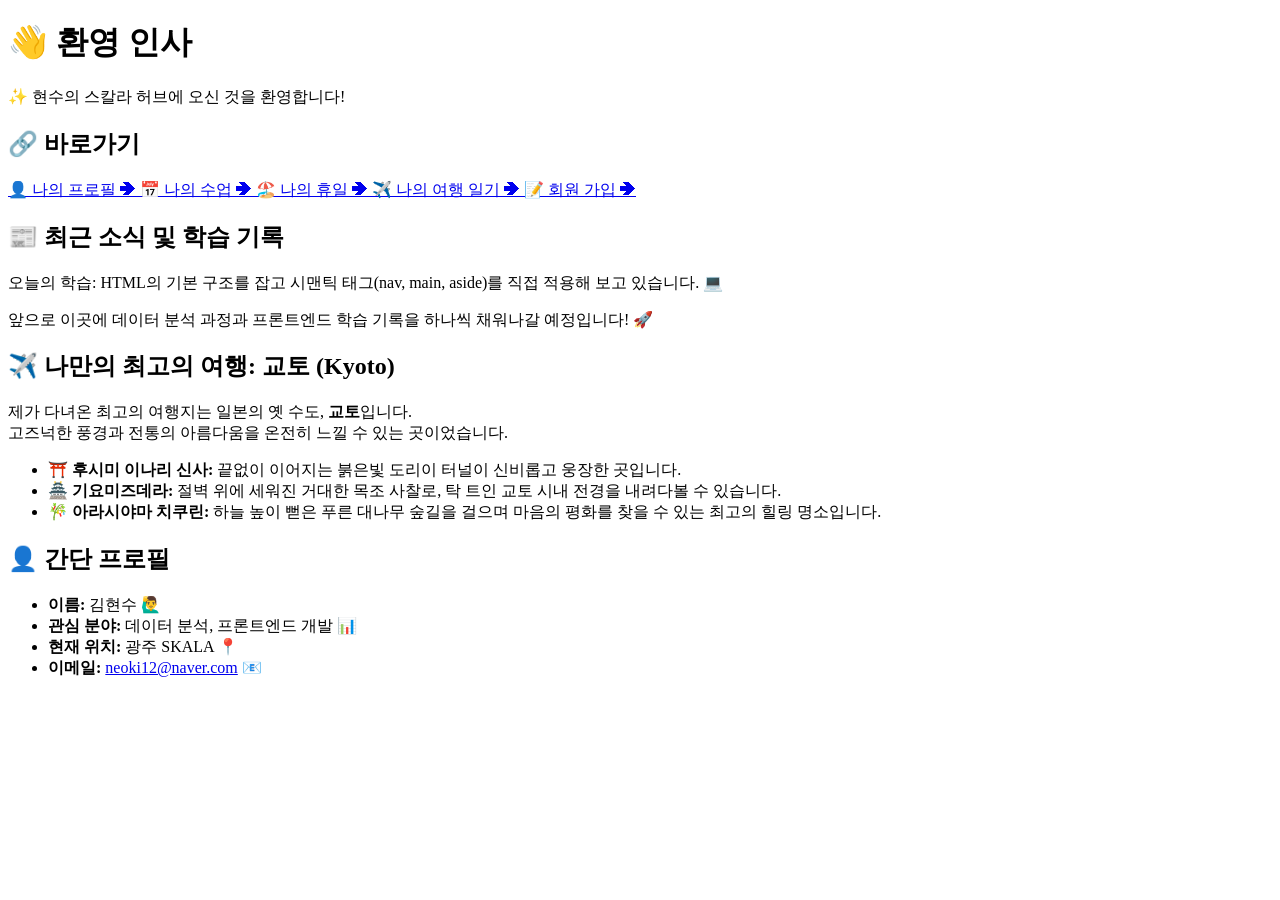
==== html/index.html @ eeac64f1 "Test" ====
<!DOCTYPE html>
<html lang="ko">
<head>  
    <meta charset="UTF-8">
    <meta name="viewport" content="width=device-width, initial-scale=1.0">
    <title>Welcome SKALA!</title>
    <link rel="stylesheet" href="/css/style.css">
</head>

<body>
    <div class="container">
        
        <header>
            <h1>👋 환영 인사</h1>
            <p>✨ 현수의 스칼라 허브에 오신 것을 환영합니다!</p>
        </header>

        <nav class="nav-section">
            <h2>🔗 바로가기</h2>
            <div class="button-group">
                <a href="myProfile.html" target="_blank" class="btn-link">
                    <span>👤 나의 프로필</span>
                    <span class="btn-arrow">➔</span>
                </a>
                <a href="myClass.html" target="_blank" class="btn-link">
                    <span>📅 나의 수업</span>
                    <span class="btn-arrow">➔</span>
                </a>
                <a href="myHoliday.html" target="_blank" class="btn-link">
                    <span>🏖️ 나의 휴일</span>
                    <span class="btn-arrow">➔</span>
                </a>
                <a href="myTrip.html" target="_blank" class="btn-link">
                    <span>✈️ 나의 여행 일기</span>
                    <span class="btn-arrow">➔</span>
                </a>
                <a href="signUp.html" target="_blank" class="btn-link">
                    <span>📝 회원 가입</span>
                    <span class="btn-arrow">➔</span>
                </a>
            </div>
        </nav>

        <div class="content-wrapper">
            
            <main>
                <section>
                    <h2>📰 최근 소식 및 학습 기록</h2>
                    <p>오늘의 학습: HTML의 기본 구조를 잡고 시맨틱 태그(nav, main, aside)를 직접 적용해 보고 있습니다. 💻</p>
                    <p>앞으로 이곳에 데이터 분석 과정과 프론트엔드 학습 기록을 하나씩 채워나갈 예정입니다! 🚀</p>
                </section>

                <section>
                    <h2>✈️ 나만의 최고의 여행: 교토 (Kyoto)</h2>
                    <p>제가 다녀온 최고의 여행지는 일본의 옛 수도, <b>교토</b>입니다. <br>고즈넉한 풍경과 전통의 아름다움을 온전히 느낄 수 있는 곳이었습니다.</p>
                    <ul>
                        <li><b>⛩️ 후시미 이나리 신사:</b> 끝없이 이어지는 붉은빛 도리이 터널이 신비롭고 웅장한 곳입니다.</li>
                        <li><b>🏯 기요미즈데라:</b> 절벽 위에 세워진 거대한 목조 사찰로, 탁 트인 교토 시내 전경을 내려다볼 수 있습니다.</li>
                        <li><b>🎋 아라시야마 치쿠린:</b> 하늘 높이 뻗은 푸른 대나무 숲길을 걸으며 마음의 평화를 찾을 수 있는 최고의 힐링 명소입니다.</li>
                    </ul>
                </section>
            </main>

            <aside>
                <h2>👤 간단 프로필</h2>
                <ul>
                    <li><b>이름:</b> 김현수 🙋‍♂️</li>
                    <li><b>관심 분야:</b> 데이터 분석, 프론트엔드 개발 📊</li>
                    <li><b>현재 위치:</b> 광주 SKALA 📍</li>
                    <li><b>이메일:</b> <a href="mailto:neoki12@naver.com">neoki12@naver.com</a> 📧</li>
                </ul>
            </aside>

        </div>

    </div>
</body>
</html>
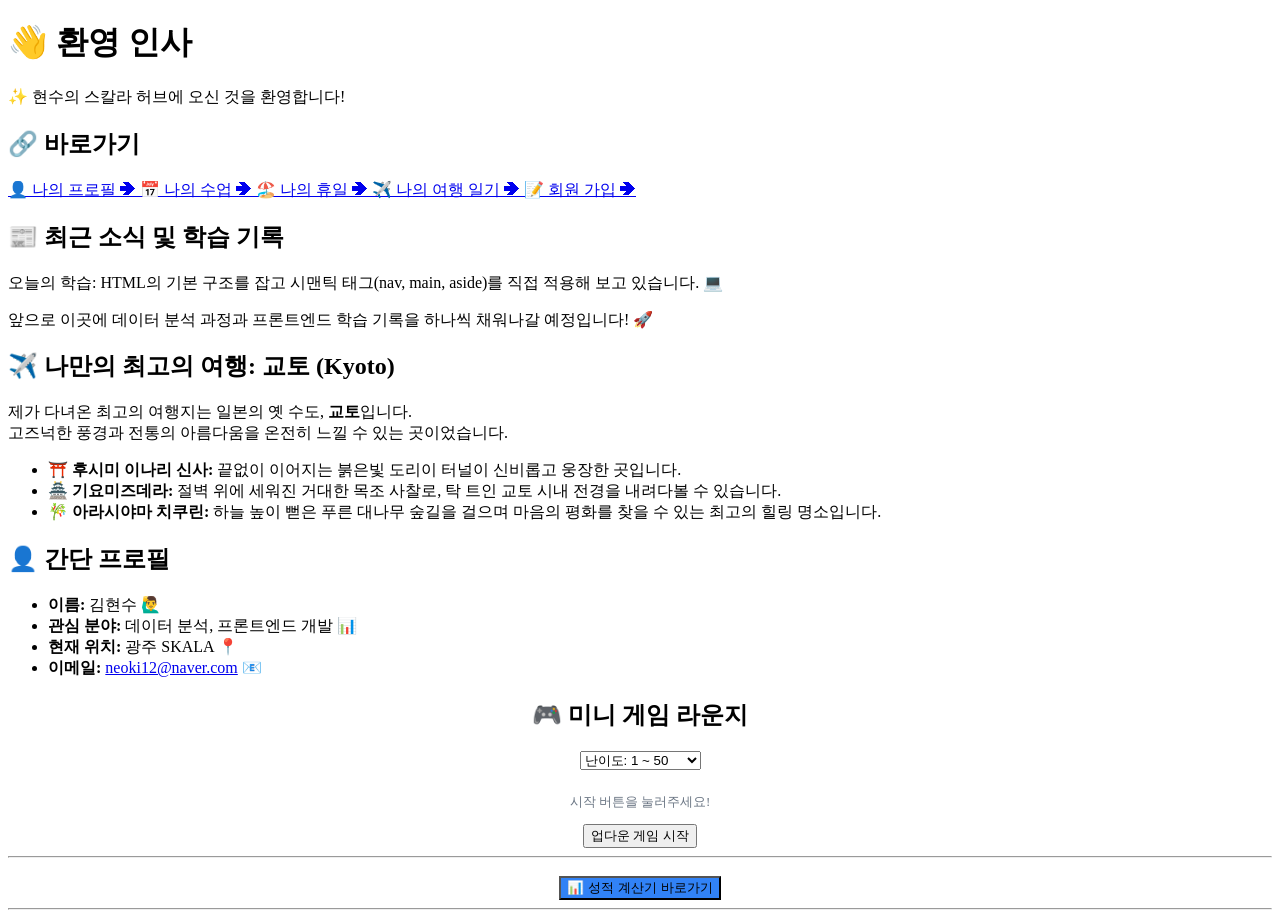
==== commit 30216bdc: "Test" ====
--- a/html/index.html
+++ b/html/index.html
@@ -10,9 +10,11 @@
 <body>
     <div class="container">
         
-        <header>
-            <h1>👋 환영 인사</h1>
-            <p>✨ 현수의 스칼라 허브에 오신 것을 환영합니다!</p>
+        <header class="hub-header">
+            <div class="header-text">
+                 <h1>👋 환영 인사</h1>
+                 <p>✨ 현수의 스칼라 허브에 오신 것을 환영합니다!</p>
+            </div>
         </header>
 
         <nav class="nav-section">
@@ -61,18 +63,49 @@
                 </section>
             </main>
 
-            <aside>
-                <h2>👤 간단 프로필</h2>
-                <ul>
-                    <li><b>이름:</b> 김현수 🙋‍♂️</li>
-                    <li><b>관심 분야:</b> 데이터 분석, 프론트엔드 개발 📊</li>
-                    <li><b>현재 위치:</b> 광주 SKALA 📍</li>
-                    <li><b>이메일:</b> <a href="mailto:neoki12@naver.com">neoki12@naver.com</a> 📧</li>
-                </ul>
-            </aside>
+            <div class="sidebar-wrapper">
+                
+                <aside>
+                    <h2>👤 간단 프로필</h2>
+                    <ul>
+                        <li><b>이름:</b> 김현수 🙋‍♂️</li>
+                        <li><b>관심 분야:</b> 데이터 분석, 프론트엔드 개발 📊</li>
+                        <li><b>현재 위치:</b> 광주 SKALA 📍</li>
+                        <li><b>이메일:</b> <a href="mailto:neoki12@naver.com">neoki12@naver.com</a> 📧</li>
+                    </ul>
+                </aside>
+
+                <aside class="game-aside" style="text-align: center;">
+                    <h2>🎮 미니 게임 라운지</h2>
+                    
+                    <select id="difficulty" class="game-input" style="margin-bottom: 10px;">
+                        <option value="50">난이도: 1 ~ 50</option>
+                        <option value="100">난이도: 1 ~ 100</option>
+                        <option value="1000">난이도: 1 ~ 1000</option>
+                    </select>
+
+                    <p id="game-status" style="font-size: 13px; color: #6b7684;">시작 버튼을 눌러주세요!</p>
+                    
+                    <button id="start-btn" onclick="playGame()" class="btn-game">업다운 게임 시작</button>
+                    
+                    <hr>
+                    
+                    <button onclick="checkGrade()" class="btn-game" style="margin-top: 10px; background-color: #3182f6;">📊 성적 계산기 바로가기</button>
+                        
+                    <div id="game-controls" style="display: none;"></div>
+
+                    <hr>
+
+                    
+                </aside>
+
+            </div>
 
         </div>
 
     </div>
+
+    <script src="../script/upDown.js"></script>
+    <script src="../script/grade.js"></script>
 </body>
-</html>+</html>
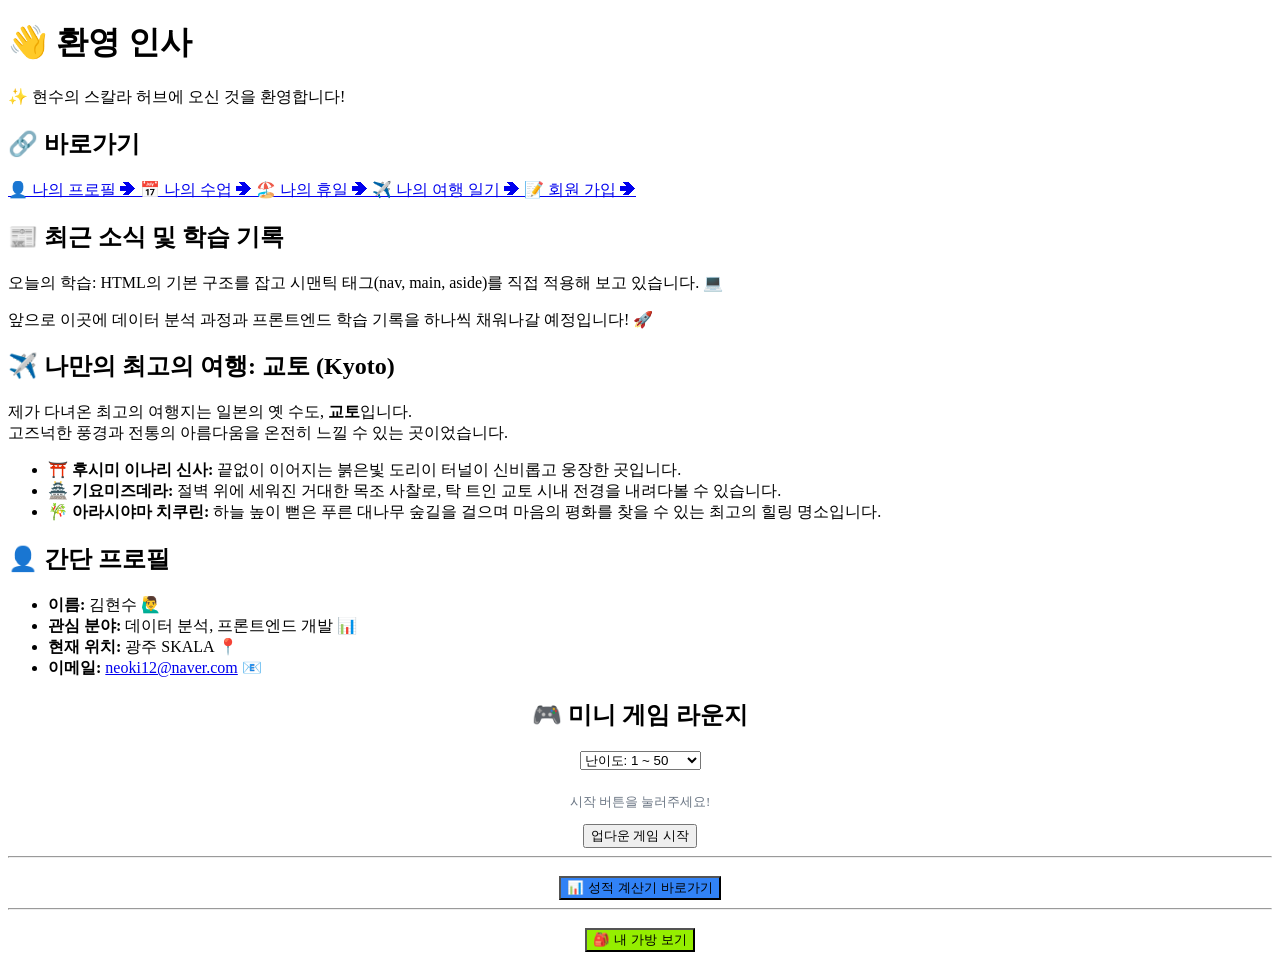
==== commit bb0651fc: "Test" ====
--- a/html/index.html
+++ b/html/index.html
@@ -83,20 +83,16 @@
                         <option value="100">난이도: 1 ~ 100</option>
                         <option value="1000">난이도: 1 ~ 1000</option>
                     </select>
-
-                    <p id="game-status" style="font-size: 13px; color: #6b7684;">시작 버튼을 눌러주세요!</p>
+                    <p id="game-status" style="font-size: 13px; color: #6b7684;">시작 버튼을 눌러주세요!</p>                   
+                    <button id="start-btn" onclick="playGame()" class="btn-game">업다운 게임 시작</button>                   
+                    <hr>                   
+                    <button onclick="checkGrade()" class="btn-game" style="margin-top: 10px; background-color: #3182f6;">📊 성적 계산기 바로가기</button>                       
                     
-                    <button id="start-btn" onclick="playGame()" class="btn-game">업다운 게임 시작</button>
-                    
-                    <hr>
-                    
-                    <button onclick="checkGrade()" class="btn-game" style="margin-top: 10px; background-color: #3182f6;">📊 성적 계산기 바로가기</button>
-                        
                     <div id="game-controls" style="display: none;"></div>
 
                     <hr>
+                    <button onclick="showMyBag()" class="btn-game" style="margin-top: 10px; background-color: #95ee00;">🎒 내 가방 보기</button>
 
-                    
                 </aside>
 
             </div>
@@ -107,5 +103,6 @@
 
     <script src="../script/upDown.js"></script>
     <script src="../script/grade.js"></script>
+    <script src="../script/bag.js"></script>
 </body>
 </html>
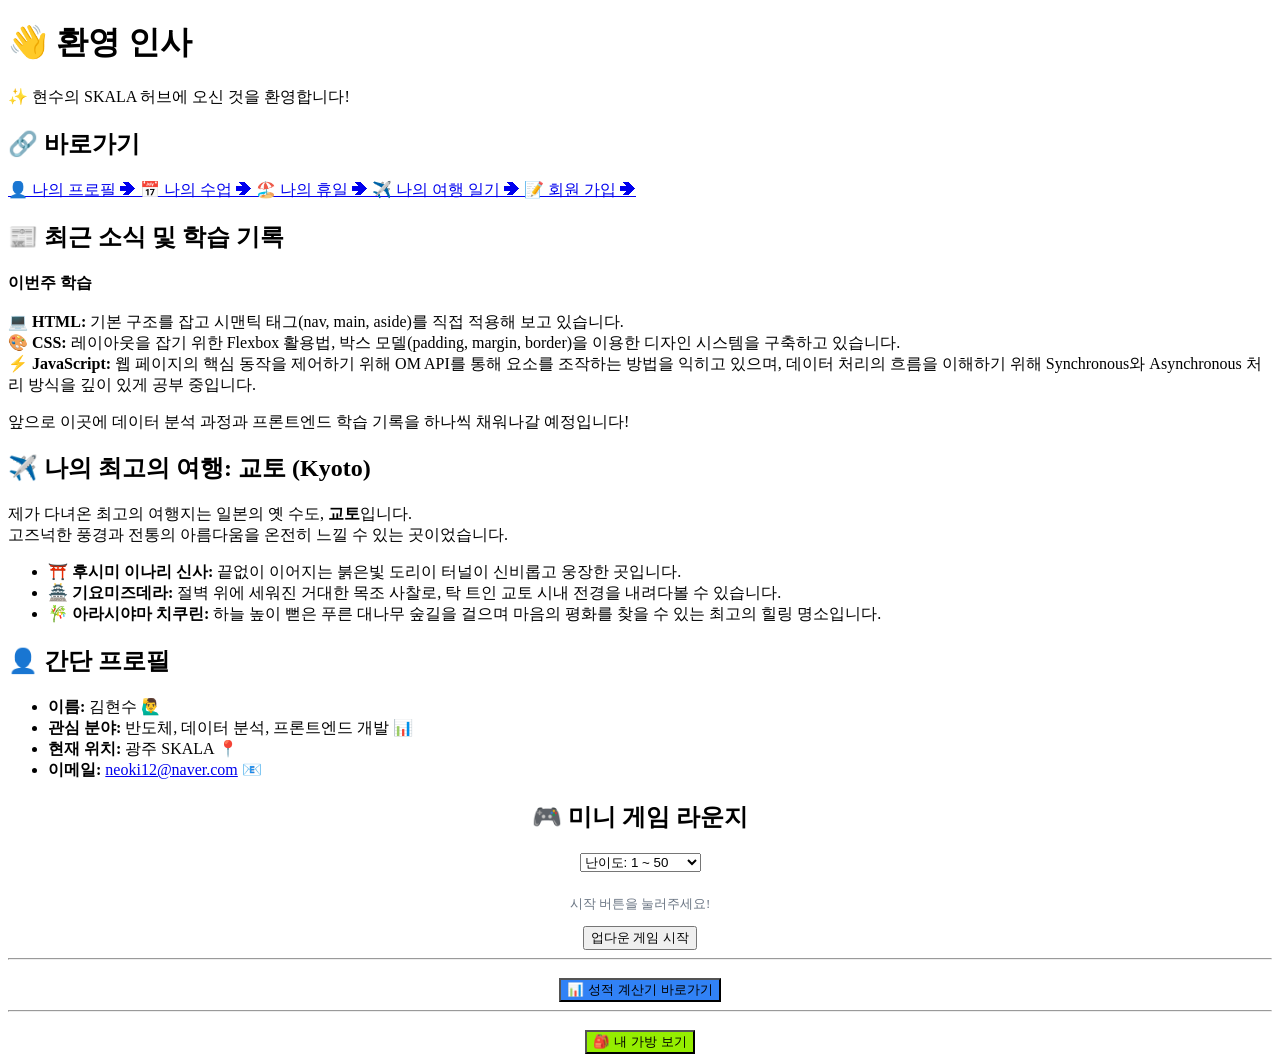
==== commit e35c2c39: "Test" ====
--- a/html/index.html
+++ b/html/index.html
@@ -13,7 +13,7 @@
         <header class="hub-header">
             <div class="header-text">
                  <h1>👋 환영 인사</h1>
-                 <p>✨ 현수의 스칼라 허브에 오신 것을 환영합니다!</p>
+                 <p>✨ 현수의 SKALA 허브에 오신 것을 환영합니다!</p>
             </div>
         </header>
 
@@ -48,12 +48,16 @@
             <main>
                 <section>
                     <h2>📰 최근 소식 및 학습 기록</h2>
-                    <p>오늘의 학습: HTML의 기본 구조를 잡고 시맨틱 태그(nav, main, aside)를 직접 적용해 보고 있습니다. 💻</p>
-                    <p>앞으로 이곳에 데이터 분석 과정과 프론트엔드 학습 기록을 하나씩 채워나갈 예정입니다! 🚀</p>
+                    <b>이번주 학습</b> <br><br>
+                    <b>💻 HTML:</b> 기본 구조를 잡고 시맨틱 태그(nav, main, aside)를 직접 적용해 보고 있습니다.<br>
+                    <b>🎨 CSS:</b> 레이아웃을 잡기 위한 Flexbox 활용법, 박스 모델(padding, margin, border)을 이용한 디자인 시스템을 구축하고 있습니다.<br>
+                    <b>⚡ JavaScript:</b> 웹 페이지의 핵심 동작을 제어하기 위해 OM API를 통해 요소를 조작하는 방법을 익히고 있으며, 
+                    데이터 처리의 흐름을 이해하기 위해 Synchronous와 Asynchronous 처리 방식을 깊이 있게 공부 중입니다.
+                    <p>앞으로 이곳에 데이터 분석 과정과 프론트엔드 학습 기록을 하나씩 채워나갈 예정입니다! </p>
                 </section>
 
                 <section>
-                    <h2>✈️ 나만의 최고의 여행: 교토 (Kyoto)</h2>
+                    <h2>✈️ 나의 최고의 여행: 교토 (Kyoto)</h2>
                     <p>제가 다녀온 최고의 여행지는 일본의 옛 수도, <b>교토</b>입니다. <br>고즈넉한 풍경과 전통의 아름다움을 온전히 느낄 수 있는 곳이었습니다.</p>
                     <ul>
                         <li><b>⛩️ 후시미 이나리 신사:</b> 끝없이 이어지는 붉은빛 도리이 터널이 신비롭고 웅장한 곳입니다.</li>
@@ -69,7 +73,7 @@
                     <h2>👤 간단 프로필</h2>
                     <ul>
                         <li><b>이름:</b> 김현수 🙋‍♂️</li>
-                        <li><b>관심 분야:</b> 데이터 분석, 프론트엔드 개발 📊</li>
+                        <li><b>관심 분야:</b> 반도체, 데이터 분석, 프론트엔드 개발 📊</li>
                         <li><b>현재 위치:</b> 광주 SKALA 📍</li>
                         <li><b>이메일:</b> <a href="mailto:neoki12@naver.com">neoki12@naver.com</a> 📧</li>
                     </ul>
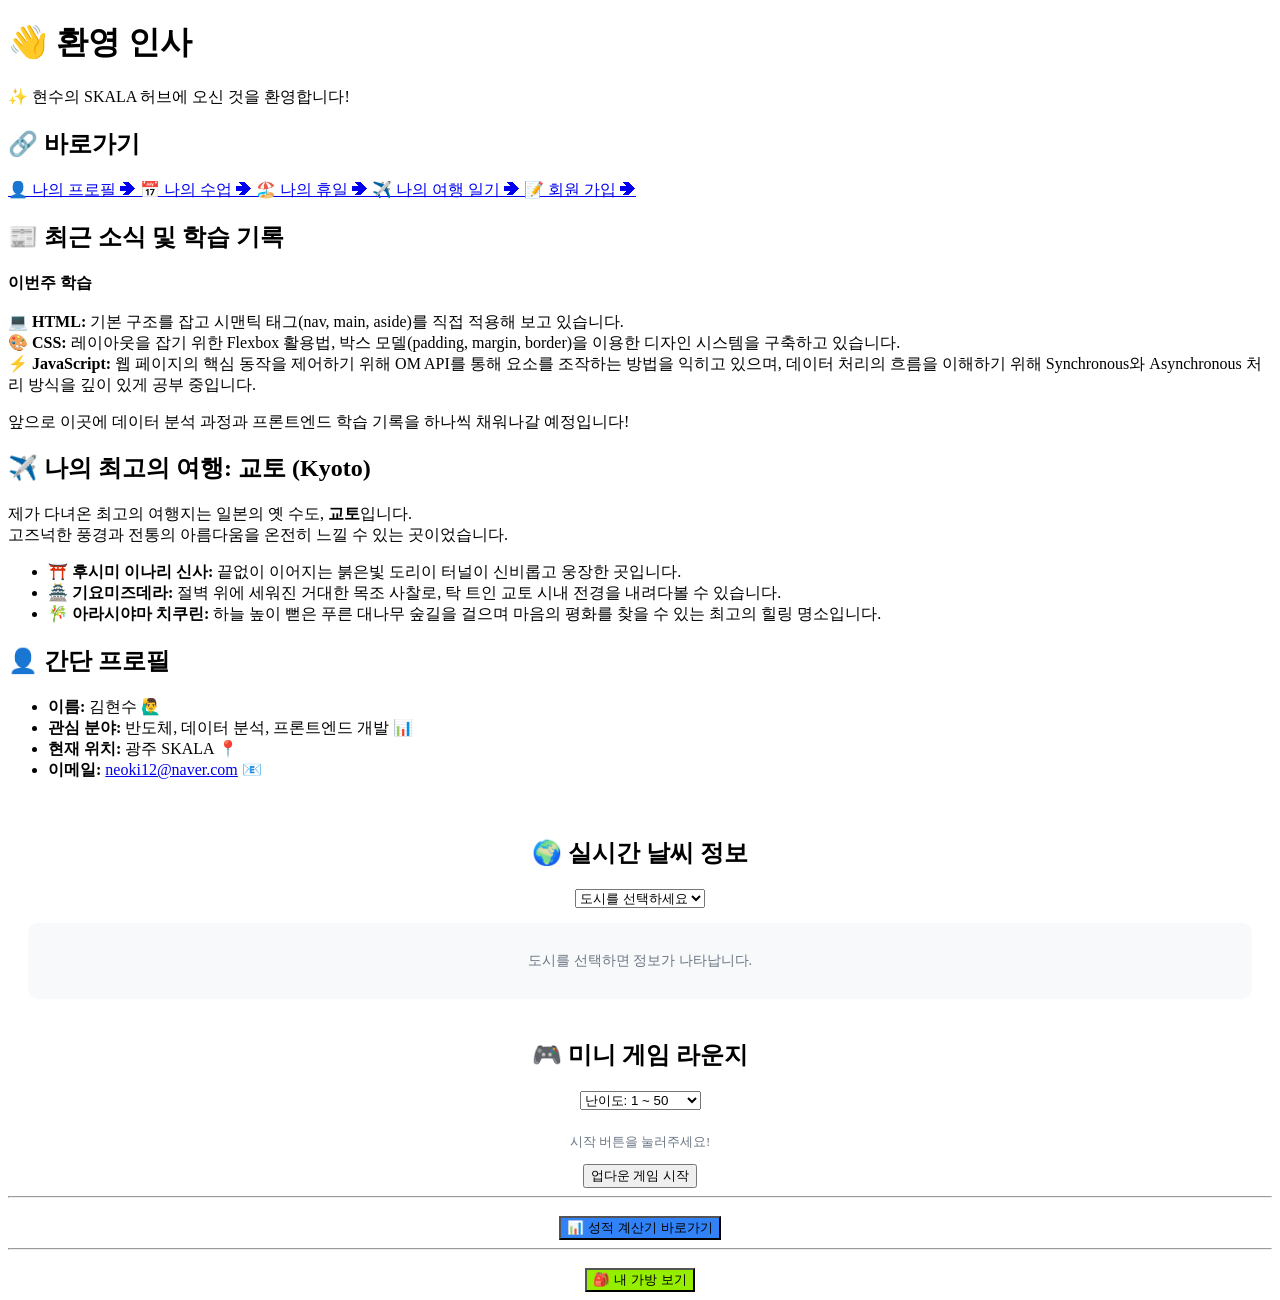
==== commit 6cd2b0ee: "Test" ====
--- a/html/index.html
+++ b/html/index.html
@@ -79,6 +79,22 @@
                     </ul>
                 </aside>
 
+                <aside class="weather-aside" style="text-align: center; padding: 20px;">
+                    <h2>🌍 실시간 날씨 정보</h2>
+                    
+                    <select id="city-select" class="game-input">
+                        <option value="" disabled selected>도시를 선택하세요</option>
+                        <option value="Seoul|37.56,126.97">서울</option>
+                        <option value="Busan|35.17,129.07">부산</option>
+                        <option value="Gwangju|35.15,126.85">광주</option>
+                        <option value="Jeju|33.49,126.53">제주</option>
+                    </select>
+
+                    <div id="weather-box" style="margin-top: 15px; padding: 15px; border-radius: 10px; background: #f8f9fa;">
+                        <p style="color: #6b7684; font-size: 14px;">도시를 선택하면 정보가 나타납니다.</p>
+                    </div>
+                </aside>
+
                 <aside class="game-aside" style="text-align: center;">
                     <h2>🎮 미니 게임 라운지</h2>
                     
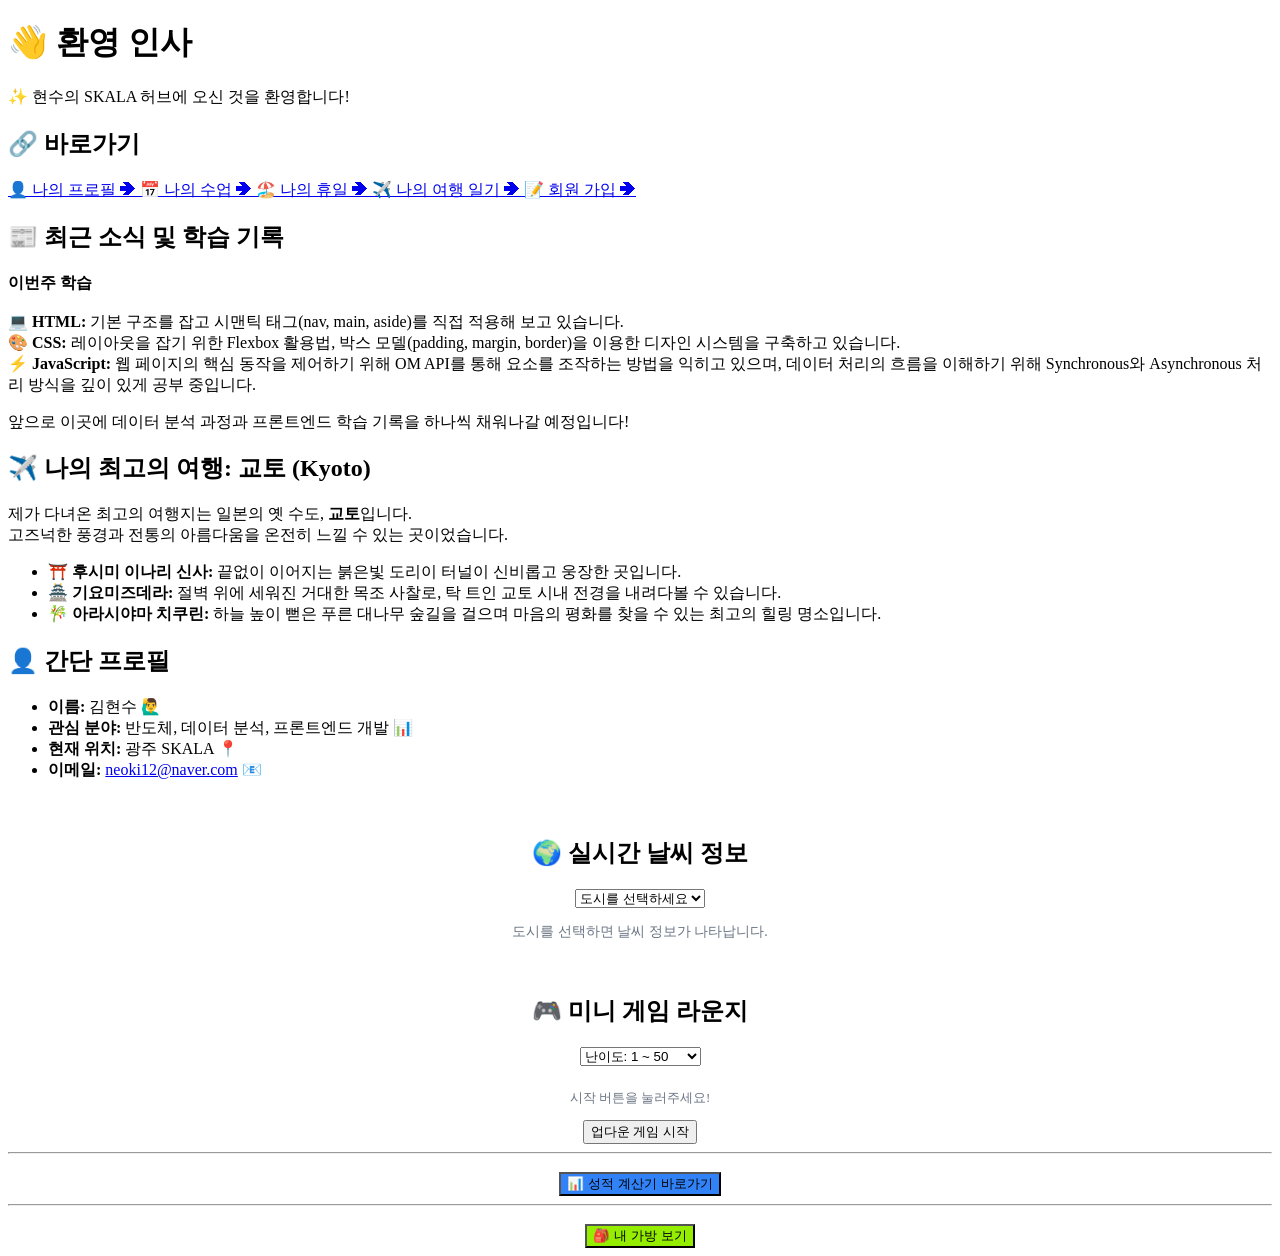
==== commit bffe421d: "Test" ====
--- a/html/index.html
+++ b/html/index.html
@@ -83,15 +83,15 @@
                     <h2>🌍 실시간 날씨 정보</h2>
                     
                     <select id="city-select" class="game-input">
-                        <option value="" disabled selected>도시를 선택하세요</option>
-                        <option value="Seoul|37.56,126.97">서울</option>
-                        <option value="Busan|35.17,129.07">부산</option>
-                        <option value="Gwangju|35.15,126.85">광주</option>
-                        <option value="Jeju|33.49,126.53">제주</option>
+                        <option value="none">도시를 선택하세요</option>
+                        <option value="37.56,126.97">서울</option>
+                        <option value="35.17,129.07">부산</option>
+                        <option value="35.15,126.85">광주</option>
+                        <option value="33.49,126.53">제주</option>
                     </select>
 
-                    <div id="weather-box" style="margin-top: 15px; padding: 15px; border-radius: 10px; background: #f8f9fa;">
-                        <p style="color: #6b7684; font-size: 14px;">도시를 선택하면 정보가 나타납니다.</p>
+                    <div id="weather-box" style="margin-top: 15px;">
+                        <p style="color: #6b7684; font-size: 14px;">도시를 선택하면 날씨 정보가 나타납니다.</p>
                     </div>
                 </aside>
 
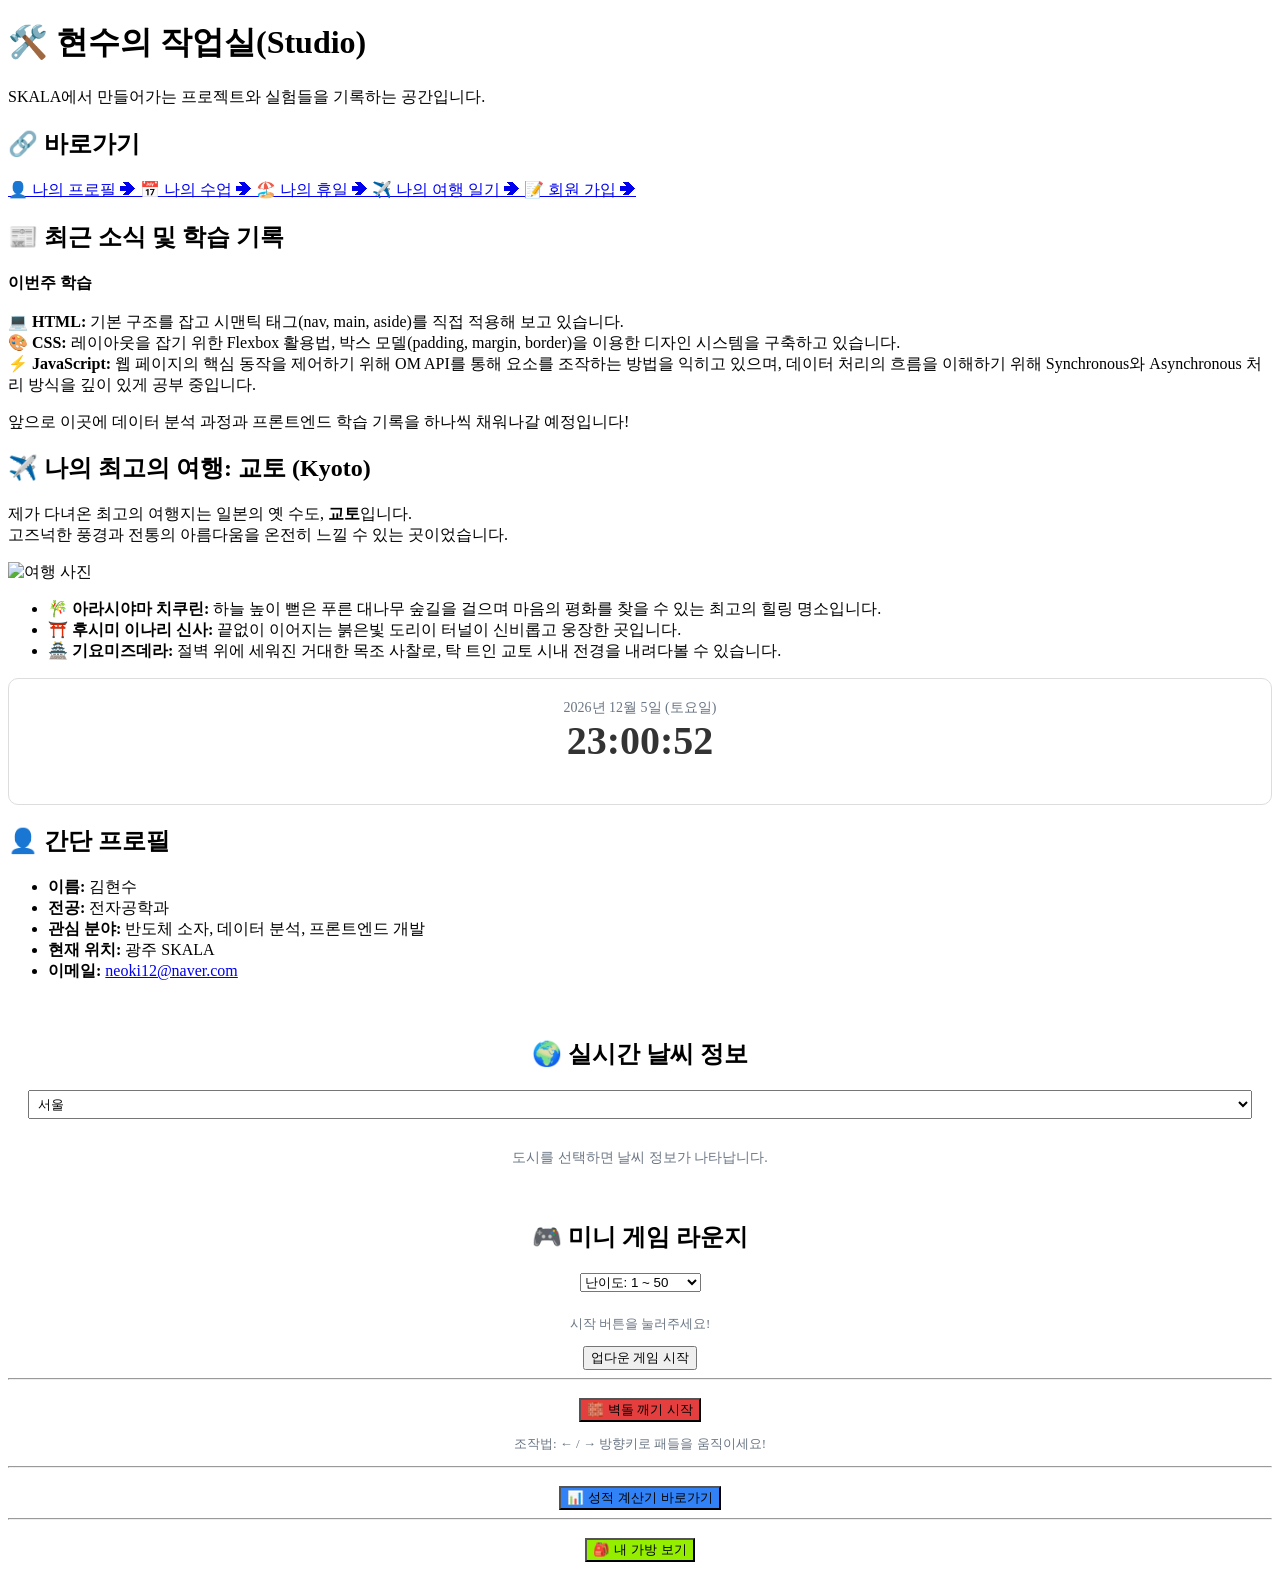
==== commit ce0e0105: "Test" ====
--- a/html/index.html
+++ b/html/index.html
@@ -12,31 +12,31 @@
         
         <header class="hub-header">
             <div class="header-text">
-                 <h1>👋 환영 인사</h1>
-                 <p>✨ 현수의 SKALA 허브에 오신 것을 환영합니다!</p>
+                 <h1>🛠️ 현수의 작업실(Studio)</h1>
+                 <p>SKALA에서 만들어가는 프로젝트와 실험들을 기록하는 공간입니다.</p>
             </div>
         </header>
 
         <nav class="nav-section">
             <h2>🔗 바로가기</h2>
             <div class="button-group">
-                <a href="myProfile.html" target="_blank" class="btn-link">
+                <a href="myProfile.html" class="btn-link">
                     <span>👤 나의 프로필</span>
                     <span class="btn-arrow">➔</span>
                 </a>
-                <a href="myClass.html" target="_blank" class="btn-link">
+                <a href="myClass.html" class="btn-link">
                     <span>📅 나의 수업</span>
                     <span class="btn-arrow">➔</span>
                 </a>
-                <a href="myHoliday.html" target="_blank" class="btn-link">
+                <a href="myHoliday.html"class="btn-link">
                     <span>🏖️ 나의 휴일</span>
                     <span class="btn-arrow">➔</span>
                 </a>
-                <a href="myTrip.html" target="_blank" class="btn-link">
+                <a href="myTrip.html" class="btn-link">
                     <span>✈️ 나의 여행 일기</span>
                     <span class="btn-arrow">➔</span>
                 </a>
-                <a href="signUp.html" target="_blank" class="btn-link">
+                <a href="signUp.html" class="btn-link">
                     <span>📝 회원 가입</span>
                     <span class="btn-arrow">➔</span>
                 </a>
@@ -59,36 +59,50 @@
                 <section>
                     <h2>✈️ 나의 최고의 여행: 교토 (Kyoto)</h2>
                     <p>제가 다녀온 최고의 여행지는 일본의 옛 수도, <b>교토</b>입니다. <br>고즈넉한 풍경과 전통의 아름다움을 온전히 느낄 수 있는 곳이었습니다.</p>
+                        <div class="travel-box">
+                            <div class="photo-container">
+                                <img src="../media/아라시야마2.jpg" alt="여행 사진" class="travel-photo">
+                            </div>
+                        </div>
                     <ul>
+                        <li><b>🎋 아라시야마 치쿠린:</b> 하늘 높이 뻗은 푸른 대나무 숲길을 걸으며 마음의 평화를 찾을 수 있는 최고의 힐링 명소입니다.</li>
                         <li><b>⛩️ 후시미 이나리 신사:</b> 끝없이 이어지는 붉은빛 도리이 터널이 신비롭고 웅장한 곳입니다.</li>
                         <li><b>🏯 기요미즈데라:</b> 절벽 위에 세워진 거대한 목조 사찰로, 탁 트인 교토 시내 전경을 내려다볼 수 있습니다.</li>
-                        <li><b>🎋 아라시야마 치쿠린:</b> 하늘 높이 뻗은 푸른 대나무 숲길을 걸으며 마음의 평화를 찾을 수 있는 최고의 힐링 명소입니다.</li>
                     </ul>
                 </section>
             </main>
 
             <div class="sidebar-wrapper">
-                
+
+                <aside class="game-aside" style="text-align: center; padding: 20px; border: 1px solid #ddd; border-radius: 10px;">
+                    <div id="clock-container" style="margin-bottom: 20px;">
+                        <div id="today-date" style="font-size: 14px; color: #6b7684;"></div>
+                        <div id="live-clock" style="font-size: 40px; font-weight: bold; color: #333;">00:00:00</div>
+                    </div> 
+                </aside>
+
                 <aside>
                     <h2>👤 간단 프로필</h2>
                     <ul>
-                        <li><b>이름:</b> 김현수 🙋‍♂️</li>
-                        <li><b>관심 분야:</b> 반도체, 데이터 분석, 프론트엔드 개발 📊</li>
-                        <li><b>현재 위치:</b> 광주 SKALA 📍</li>
-                        <li><b>이메일:</b> <a href="mailto:neoki12@naver.com">neoki12@naver.com</a> 📧</li>
+                        <li><b>이름:</b> 김현수 </li> 
+                        <li><b>전공:</b> 전자공학과 </li>
+                        <li><b>관심 분야:</b> 반도체 소자, 데이터 분석, 프론트엔드 개발 </li>
+                        <li><b>현재 위치:</b> 광주 SKALA </li>
+                        <li><b>이메일:</b> <a href="mailto:neoki12@naver.com">neoki12@naver.com</a> </li>
                     </ul>
                 </aside>
 
                 <aside class="weather-aside" style="text-align: center; padding: 20px;">
                     <h2>🌍 실시간 날씨 정보</h2>
                     
-                    <select id="city-select" class="game-input">
-                        <option value="none">도시를 선택하세요</option>
-                        <option value="37.56,126.97">서울</option>
-                        <option value="35.17,129.07">부산</option>
-                        <option value="35.15,126.85">광주</option>
-                        <option value="33.49,126.53">제주</option>
-                    </select>
+                        <select id="city-select" onchange="handleCityChange()" class="game-input" style="width: 100%; margin-bottom: 15px; padding: 5px;">
+                            <option value="Seoul">서울</option>
+                            <option value="Gwangju">광주</option>
+                            <option value="London">런던</option>
+                            <option value="New York">뉴욕</option>
+                            <option value="Tokyo">도쿄</option>
+                            <option value="add-new" style="font-weight: bold; color: blue;">+ 도시 추가하기</option>
+                        </select>
 
                     <div id="weather-box" style="margin-top: 15px;">
                         <p style="color: #6b7684; font-size: 14px;">도시를 선택하면 날씨 정보가 나타납니다.</p>
@@ -105,7 +119,10 @@
                     </select>
                     <p id="game-status" style="font-size: 13px; color: #6b7684;">시작 버튼을 눌러주세요!</p>                   
                     <button id="start-btn" onclick="playGame()" class="btn-game">업다운 게임 시작</button>                   
-                    <hr>                   
+                    <hr>  
+                    <button onclick="window.location.href='brick.html'" class="btn-game" style="margin-top: 10px; background-color: #e53e3e;">🧱 벽돌 깨기 시작</button>
+                    <p id="game-status" style="font-size: 13px; color: #6b7684;">조작법: ← / → 방향키로 패들을 움직이세요!</p>
+                    <hr>                 
                     <button onclick="checkGrade()" class="btn-game" style="margin-top: 10px; background-color: #3182f6;">📊 성적 계산기 바로가기</button>                       
                     
                     <div id="game-controls" style="display: none;"></div>
@@ -121,8 +138,11 @@
 
     </div>
 
+    <script src="../script/weather.js" defer></script>
     <script src="../script/upDown.js"></script>
+    <script src="brick.js"></script>
     <script src="../script/grade.js"></script>
     <script src="../script/bag.js"></script>
+    <script src="../script/time.js"></script>
 </body>
 </html>
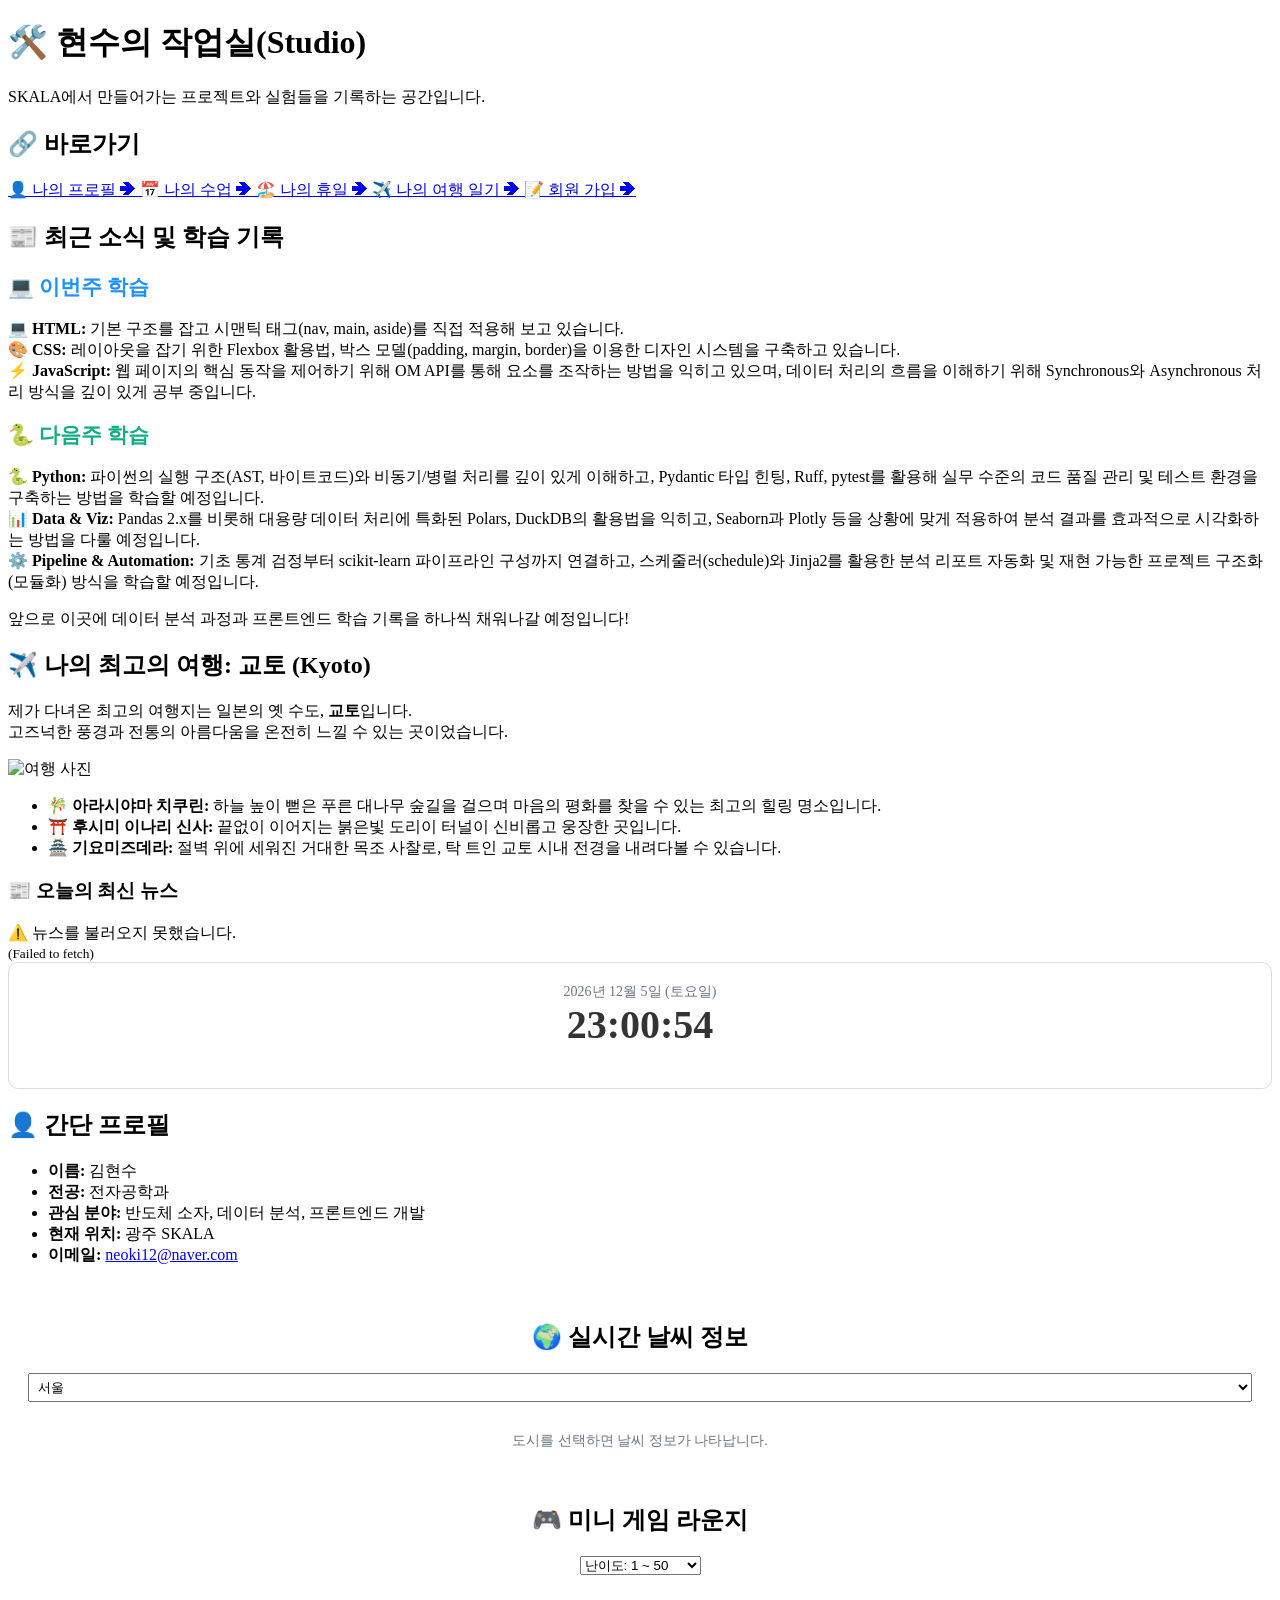
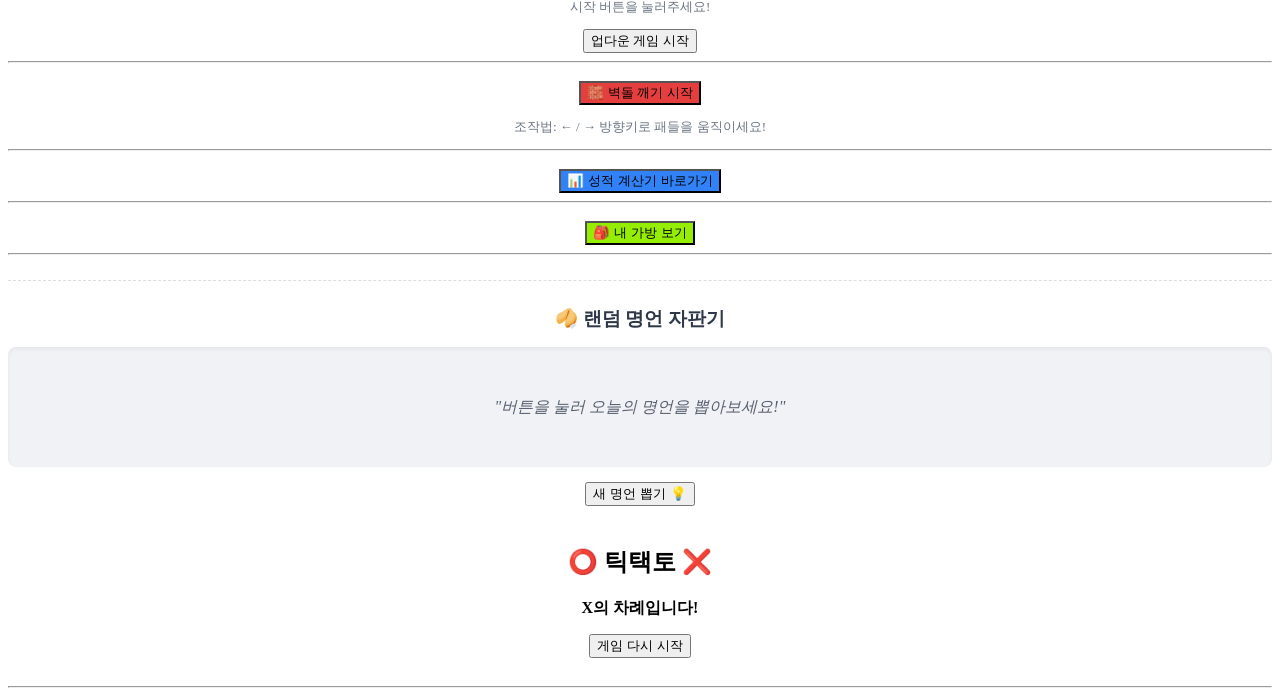
==== commit 73d4e68f: "Finish" ====
--- a/html/index.html
+++ b/html/index.html
@@ -48,11 +48,18 @@
             <main>
                 <section>
                     <h2>📰 최근 소식 및 학습 기록</h2>
-                    <b>이번주 학습</b> <br><br>
+                    <b style="color: #1e90ff; font-weight: bold; font-size: 1.3rem; margin-bottom: 8px;">💻 이번주 학습</b> <br><br>
                     <b>💻 HTML:</b> 기본 구조를 잡고 시맨틱 태그(nav, main, aside)를 직접 적용해 보고 있습니다.<br>
                     <b>🎨 CSS:</b> 레이아웃을 잡기 위한 Flexbox 활용법, 박스 모델(padding, margin, border)을 이용한 디자인 시스템을 구축하고 있습니다.<br>
                     <b>⚡ JavaScript:</b> 웹 페이지의 핵심 동작을 제어하기 위해 OM API를 통해 요소를 조작하는 방법을 익히고 있으며, 
                     데이터 처리의 흐름을 이해하기 위해 Synchronous와 Asynchronous 처리 방식을 깊이 있게 공부 중입니다.
+
+                    <br><br>
+                    <b style="color: #10ac84; font-weight: bold; font-size: 1.3rem; margin-bottom: 8px;">🐍 다음주 학습</b><br><br>
+                    <b>🐍 Python:</b> 파이썬의 실행 구조(AST, 바이트코드)와 비동기/병렬 처리를 깊이 있게 이해하고, Pydantic 타입 힌팅, Ruff, pytest를 활용해 실무 수준의 코드 품질 관리 및 테스트 환경을 구축하는 방법을 학습할 예정입니다.<br>
+                    <b>📊 Data & Viz:</b> Pandas 2.x를 비롯해 대용량 데이터 처리에 특화된 Polars, DuckDB의 활용법을 익히고, Seaborn과 Plotly 등을 상황에 맞게 적용하여 분석 결과를 효과적으로 시각화하는 방법을 다룰 예정입니다.<br>
+                    <b>⚙️ Pipeline & Automation:</b> 기초 통계 검정부터 scikit-learn 파이프라인 구성까지 연결하고, 스케줄러(schedule)와 Jinja2를 활용한 분석 리포트 자동화 및 재현 가능한 프로젝트 구조화(모듈화) 방식을 학습할 예정입니다.
+
                     <p>앞으로 이곳에 데이터 분석 과정과 프론트엔드 학습 기록을 하나씩 채워나갈 예정입니다! </p>
                 </section>
 
@@ -70,6 +77,12 @@
                         <li><b>🏯 기요미즈데라:</b> 절벽 위에 세워진 거대한 목조 사찰로, 탁 트인 교토 시내 전경을 내려다볼 수 있습니다.</li>
                     </ul>
                 </section>
+
+                <section id="news-section">
+                    <h3>📰 오늘의 최신 뉴스</h3>
+                    <div id="news-box">로딩 중...</div>
+                </section>
+
             </main>
 
             <div class="sidebar-wrapper">
@@ -129,8 +142,45 @@
 
                     <hr>
                     <button onclick="showMyBag()" class="btn-game" style="margin-top: 10px; background-color: #95ee00;">🎒 내 가방 보기</button>
-
-                </aside>
+                    <hr>
+
+                    <hr style="border: 0; border-top: 1px dashed #dcdde1; margin: 25px 0;">
+
+                    <section class="quote-container" style="text-align: center;">
+                        <h3 style="color: #2d3748; margin-bottom: 15px;">🥠 랜덤 명언 자판기</h3>
+                        
+                        <div style="background-color: #f1f2f6; padding: 20px; border-radius: 8px; margin-bottom: 15px; min-height: 80px; display: flex; align-items: center; justify-content: center; box-shadow: inset 0 2px 4px rgba(0,0,0,0.05);">
+                            <p id="quote-text" style="font-style: italic; color: #57606f; margin: 0; word-break: keep-all; line-height: 1.5;">
+                                "버튼을 눌러 오늘의 명언을 뽑아보세요!"
+                            </p>
+                        </div>
+                        
+                        <button id="quote-btn" class="game-btn">새 명언 뽑기 💡</button>
+                    </section>
+
+                </aside>
+
+                <aside class="game-aside" style="text-align: center; padding: 20px;">
+                    <h2>⭕ 틱택토 ❌</h2>
+                    
+                    <section class="tictactoe-container" style="margin-top: 15px;">
+                        <p id="tictactoe-status" style="font-weight: bold; margin-bottom: 15px;">X의 차례입니다!</p>                        
+                        <div class="board" id="tictactoe-board">
+                            <div class="cell" data-index="0"></div>
+                            <div class="cell" data-index="1"></div>
+                            <div class="cell" data-index="2"></div>
+                            <div class="cell" data-index="3"></div>
+                            <div class="cell" data-index="4"></div>
+                            <div class="cell" data-index="5"></div>
+                            <div class="cell" data-index="6"></div>
+                            <div class="cell" data-index="7"></div>
+                            <div class="cell" data-index="8"></div>
+                        </div>
+                        
+                        <button id="reset-btn" class="game-btn">게임 다시 시작</button>
+                    </section>
+                </aside>
+                <hr>
 
             </div>
 
@@ -140,9 +190,12 @@
 
     <script src="../script/weather.js" defer></script>
     <script src="../script/upDown.js"></script>
-    <script src="brick.js"></script>
+    <script src="../script/brick.js"></script>
     <script src="../script/grade.js"></script>
     <script src="../script/bag.js"></script>
     <script src="../script/time.js"></script>
+    <script src="../script/TicTacToe.js" defer></script>
+    <script src="../script/명언.js" defer></script>
+    <script src="../script/news.js" defer></script>
 </body>
 </html>
